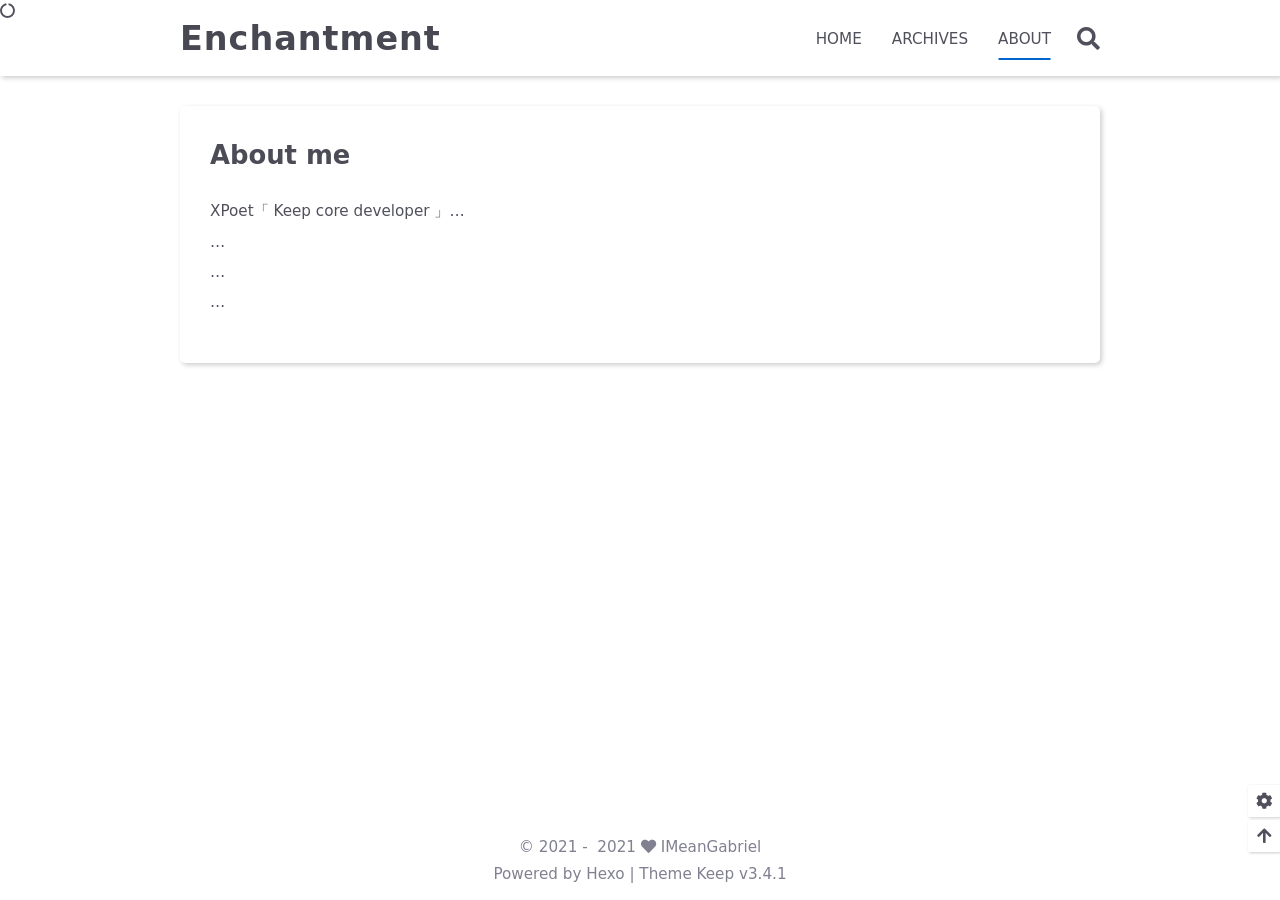
==== about/index.html @ fbe7a8e4 "Site updated: 2021-03-11 17:31:45" ====
<!DOCTYPE html>
<html lang="en">
<head>
    <meta charset="utf-8">
    <meta name="viewport" content="width=device-width, initial-scale=1, maximum-scale=1">
    <meta name="keywords" content="Hexo Theme Keep">
    <meta name="description" content="Hexo Theme Keep">
    <meta name="author" content="IMeanGabriel">
    
    <title>
        
            About |
        
        Enchantment
    </title>
    <link rel="stylesheet" href="/css/style.css">
    <link rel="shortcut icon" href="/images/house.ico">
    <link rel="stylesheet" href="/css/font-awesome.min.css">
    <script id="hexo-configurations">
    let KEEP = window.KEEP || {};
    KEEP.hexo_config = {"hostname":"example.com","root":"/","language":"en","path":"search.json"};
    KEEP.theme_config = {"toc":{"enable":true,"number":false,"expand_all":false,"init_open":true},"style":{"primary_color":"#0066CC","avatar":"/images/kitten.svg","favicon":"/images/house.ico","article_img_align":"left","left_side_width":"260px","content_max_width":"920px","hover":{"shadow":true,"scale":true},"first_screen":{"enable":true,"background_img":"/images/bg.svg","description":"Over indulgence spells ruin."},"scroll":{"progress_bar":{"enable":true},"percent":{"enable":true}}},"local_search":{"enable":true,"preload":true},"code_copy":{"enable":false,"style":"default"},"pjax":{"enable":true},"lazyload":{"enable":true},"version":"3.4.1"};
    KEEP.language_ago = {"second":"%s seconds ago","minute":"%s minutes ago","hour":"%s hours ago","day":"%s days ago","week":"%s weeks ago","month":"%s months ago","year":"%s years ago"};
  </script>
<meta name="generator" content="Hexo 5.4.0"></head>


<body>
<div class="progress-bar-container">
    
        <span class="scroll-progress-bar"></span>
    

    
        <span class="pjax-progress-bar"></span>
        <span class="pjax-progress-icon">
            <i class="fas fa-circle-notch fa-spin"></i>
        </span>
    
</div>


<main class="page-container">

    

    <div class="page-main-content">

        <div class="page-main-content-top">
            <header class="header-wrapper">

    <div class="header-content">
        <div class="left">
            <a class="logo-title" href="/">
                Enchantment
            </a>
        </div>

        <div class="right">
            <div class="pc">
                <ul class="menu-list">
                    
                        <li class="menu-item">
                            <a class=""
                               href="/"
                            >
                                HOME
                            </a>
                        </li>
                    
                        <li class="menu-item">
                            <a class=""
                               href="/archives"
                            >
                                ARCHIVES
                            </a>
                        </li>
                    
                        <li class="menu-item">
                            <a class="active"
                               href="/about"
                            >
                                ABOUT
                            </a>
                        </li>
                    
                    
                        <li class="menu-item search search-popup-trigger">
                            <i class="fas fa-search"></i>
                        </li>
                    
                </ul>
            </div>
            <div class="mobile">
                
                    <div class="icon-item search search-popup-trigger"><i class="fas fa-search"></i></div>
                
                <div class="icon-item menu-bar">
                    <div class="menu-bar-middle"></div>
                </div>
            </div>
        </div>
    </div>

    <div class="header-drawer">
        <ul class="drawer-menu-list">
            
                <li class="drawer-menu-item flex-center">
                    <a class=""
                       href="/">HOME</a>
                </li>
            
                <li class="drawer-menu-item flex-center">
                    <a class=""
                       href="/archives">ARCHIVES</a>
                </li>
            
                <li class="drawer-menu-item flex-center">
                    <a class="active"
                       href="/about">ABOUT</a>
                </li>
            
        </ul>
    </div>

    <div class="window-mask"></div>

</header>


        </div>

        <div class="page-main-content-middle">

            <div class="main-content">

                
                    <div class="fade-in-down-animation">
    <div class="page-template-container">
        
        
        <div class="page-template-content markdown-body">
            
                <h2 id="About-me"><a href="#About-me" class="headerlink" title="About me"></a>About me</h2><p>XPoet「 Keep core developer 」…<br>…<br>…<br>…</p>

            
        </div>
        <div class="page-template-comments">
            
        </div>
    </div>
</div>


                
            </div>

        </div>

        <div class="page-main-content-bottom">
            <footer class="footer">
    <div class="info-container">
        <div class="copyright-info info-item">
            &copy;
            
              <span>2021</span>&nbsp;-&nbsp;
            
            2021&nbsp;<i class="fas fa-heart icon-animate"></i>&nbsp;<a href="/">IMeanGabriel</a>
        </div>
        
            <script async data-pjax src="//busuanzi.ibruce.info/busuanzi/2.3/busuanzi.pure.mini.js"></script>
            <div class="website-count info-item">
                
                
            </div>
        
        <div class="theme-info info-item">
            Powered by <a target="_blank" href="https://hexo.io">Hexo</a>&nbsp;|&nbsp;Theme&nbsp;<a class="theme-version" target="_blank" href="https://github.com/XPoet/hexo-theme-keep">Keep v3.4.1</a>
        </div>
        
    </div>
</footer>

        </div>
    </div>

    

    <div class="right-bottom-side-tools">
        <div class="side-tools-container">
    <ul class="side-tools-list">
        <li class="tools-item tool-font-adjust-plus flex-center">
            <i class="fas fa-search-plus"></i>
        </li>

        <li class="tools-item tool-font-adjust-minus flex-center">
            <i class="fas fa-search-minus"></i>
        </li>

        <li class="tools-item tool-expand-width flex-center">
            <i class="fas fa-arrows-alt-h"></i>
        </li>

        <li class="tools-item tool-dark-light-toggle flex-center">
            <i class="fas fa-moon"></i>
        </li>

        <!-- rss -->
        

        

        <li class="tools-item tool-scroll-to-bottom flex-center">
            <i class="fas fa-arrow-down"></i>
        </li>
    </ul>

    <ul class="exposed-tools-list">
        <li class="tools-item tool-toggle-show flex-center">
            <i class="fas fa-cog fa-spin"></i>
        </li>
        
            <li class="tools-item tool-scroll-to-top flex-center">
                <i class="arrow-up fas fa-arrow-up"></i>
                <span class="percent"></span>
            </li>
        
    </ul>
</div>

    </div>

    

    <div class="image-viewer-container">
    <img src="">
</div>


    
        <div class="search-pop-overlay">
    <div class="popup search-popup">
        <div class="search-header">
          <span class="search-input-field-pre">
            <i class="fas fa-keyboard"></i>
          </span>
            <div class="search-input-container">
                <input autocomplete="off"
                       autocorrect="off"
                       autocapitalize="off"
                       placeholder="Search..."
                       spellcheck="false"
                       type="search"
                       class="search-input"
                >
            </div>
            <span class="popup-btn-close">
                <i class="fas fa-times"></i>
            </span>
        </div>
        <div id="search-result">
            <div id="no-result">
                <i class="fas fa-spinner fa-pulse fa-5x fa-fw"></i>
            </div>
        </div>
    </div>
</div>

    

</main>



<script src="/js/utils.js"></script><script src="/js/main.js"></script><script src="/js/header-shrink.js"></script><script src="/js/back2top.js"></script><script src="/js/dark-light-toggle.js"></script>


    <script src="/js/local-search.js"></script>





    <script src="/js/lazyload.js"></script>


<div class="post-scripts pjax">
    
</div>


    <script src="/js/libs/pjax.min.js"></script>
<script>
    window.addEventListener('DOMContentLoaded', () => {
        const pjax = new Pjax({
            selectors: [
                'head title',
                '.page-container',
                '.pjax'
            ],
            history: true,
            debug: false,
            cacheBust: false,
            timeout: 0,
            analytics: false,
            currentUrlFullReload: false,
            scrollRestoration: false,
            // scrollTo: true,
        });

        document.addEventListener('pjax:send', () => {
            KEEP.utils.pjaxProgressBarStart();
        });

        document.addEventListener('pjax:complete', () => {
            KEEP.utils.pjaxProgressBarEnd();
            pjax.executeScripts(document.querySelectorAll('script[data-pjax], .pjax script'));
            KEEP.refresh();
        });
    });
</script>



</body>
</html>
---- css/style.css ----
:root {
  --background-color: #fff;
  --second-background-color: #f7f7f7;
  --primary-color: #06c;
  --first-text-color: #484853;
  --second-text-color: #4c4c57;
  --third-text-color: #808091;
  --fourth-text-color: #ededef;
  --default-text-color: #50505c;
  --border-color: #b3b3b3;
  --selection-color: #0075eb;
  --shadow-color: rgba(0,0,0,0.2);
  --shadow-hover-color: rgba(0,0,0,0.28);
  --scrollbar-color: #505050;
  --scroll-bar-bg-color: #e6e6e6;
  --link-color: #484853;
  --copyright-info-color: #c03;
  --avatar-background-color: #06c;
  --pjax-progress-bar-color: linear-gradient(45deg, #f10006, #ef5b00, #e59c01, #19ca05, #00cab5, #0264c8, #c303c3);
}
@media (prefers-color-scheme: light) {
  :root {
    --background-color: #fff;
    --second-background-color: #f7f7f7;
    --primary-color: #06c;
    --first-text-color: #484853;
    --second-text-color: #4c4c57;
    --third-text-color: #808091;
    --fourth-text-color: #ededef;
    --default-text-color: #50505c;
    --border-color: #b3b3b3;
    --selection-color: #0075eb;
    --shadow-color: rgba(0,0,0,0.2);
    --shadow-hover-color: rgba(0,0,0,0.28);
    --scrollbar-color: #505050;
    --scroll-bar-bg-color: #e6e6e6;
    --link-color: #484853;
    --copyright-info-color: #c03;
    --avatar-background-color: #06c;
    --pjax-progress-bar-color: linear-gradient(45deg, #f10006, #ef5b00, #e59c01, #19ca05, #00cab5, #0264c8, #c303c3);
  }
}
@media (prefers-color-scheme: dark) {
  :root {
    --background-color: #383940;
    --second-background-color: #32333a;
    --primary-color: #06c;
    --first-text-color: #d2d2d7;
    --second-text-color: #cbcbd1;
    --third-text-color: #9595a2;
    --fourth-text-color: #242429;
    --default-text-color: #bebec6;
    --border-color: #5c5e6a;
    --selection-color: #0075eb;
    --shadow-color: rgba(128,128,128,0.2);
    --shadow-hover-color: rgba(128,128,128,0.28);
    --scrollbar-color: #303030;
    --scroll-bar-bg-color: #4a4c55;
    --link-color: #c5c5cc;
    --copyright-info-color: #a30029;
    --avatar-background-color: #005cb8;
    --pjax-progress-bar-color: linear-gradient(45deg, #ea404a, #ea722f, #e9a71f, #67e559, #18ecec, #1b85f1, #ee1dee);
  }
}
.light-mode {
  --background-color: #fff;
  --second-background-color: #f7f7f7;
  --primary-color: #06c;
  --first-text-color: #484853;
  --second-text-color: #4c4c57;
  --third-text-color: #808091;
  --fourth-text-color: #ededef;
  --default-text-color: #50505c;
  --border-color: #b3b3b3;
  --selection-color: #0075eb;
  --shadow-color: rgba(0,0,0,0.2);
  --shadow-hover-color: rgba(0,0,0,0.28);
  --scrollbar-color: #505050;
  --scroll-bar-bg-color: #e6e6e6;
  --link-color: #484853;
  --copyright-info-color: #c03;
  --avatar-background-color: #06c;
  --pjax-progress-bar-color: linear-gradient(45deg, #f10006, #ef5b00, #e59c01, #19ca05, #00cab5, #0264c8, #c303c3);
}
.dark-mode {
  --background-color: #383940;
  --second-background-color: #32333a;
  --primary-color: #06c;
  --first-text-color: #d2d2d7;
  --second-text-color: #cbcbd1;
  --third-text-color: #9595a2;
  --fourth-text-color: #242429;
  --default-text-color: #bebec6;
  --border-color: #5c5e6a;
  --selection-color: #0075eb;
  --shadow-color: rgba(128,128,128,0.2);
  --shadow-hover-color: rgba(128,128,128,0.28);
  --scrollbar-color: #303030;
  --scroll-bar-bg-color: #4a4c55;
  --link-color: #c5c5cc;
  --copyright-info-color: #a30029;
  --avatar-background-color: #005cb8;
  --pjax-progress-bar-color: linear-gradient(45deg, #ea404a, #ea722f, #e9a71f, #67e559, #18ecec, #1b85f1, #ee1dee);
}
.fade-in-down-animation {
  animation-fill-mode: both;
  animation-duration: 0.8s;
  animation-name: fade-in-down;
}
.title-hover-animation {
  display: inline-block;
  position: relative;
  border-bottom: none;
  line-height: 1.3;
  vertical-align: top;
  color: var(--second-text-color);
}
.title-hover-animation::before {
  content: "";
  position: absolute;
  width: 100%;
  height: 2px;
  bottom: -4px;
  left: 0;
  background-color: var(--second-text-color);
  visibility: hidden;
  transform: scaleX(0);
  transition-property: color, background, box-shadow, border-color, visibility, transform;
  transition-delay: 0s, 0s, 0s, 0s, 0s, 0s;
  transition-duration: 0.2s, 0.2s, 0.2s, 0.2s, 0.2s, 0.2s;
  transition-timing-function: ease, ease, ease, ease, ease-in-out, ease-in-out;
}
.title-hover-animation:hover::before {
  visibility: visible;
  transform: scaleX(1);
}
@-moz-keyframes fade-in-down {
  0% {
    opacity: 0;
    transform: translateY(-20px);
  }
  100% {
    opacity: 1;
    transform: translateY(0);
  }
}
@-webkit-keyframes fade-in-down {
  0% {
    opacity: 0;
    transform: translateY(-20px);
  }
  100% {
    opacity: 1;
    transform: translateY(0);
  }
}
@-o-keyframes fade-in-down {
  0% {
    opacity: 0;
    transform: translateY(-20px);
  }
  100% {
    opacity: 1;
    transform: translateY(0);
  }
}
@keyframes fade-in-down {
  0% {
    opacity: 0;
    transform: translateY(-20px);
  }
  100% {
    opacity: 1;
    transform: translateY(0);
  }
}
@-moz-keyframes icon-animate {
  0%, 100% {
    transform: scale(1);
  }
  10%, 30% {
    transform: scale(0.88);
  }
  20%, 40%, 60%, 80% {
    transform: scale(1.08);
  }
  50%, 70% {
    transform: scale(1.08);
  }
}
@-webkit-keyframes icon-animate {
  0%, 100% {
    transform: scale(1);
  }
  10%, 30% {
    transform: scale(0.88);
  }
  20%, 40%, 60%, 80% {
    transform: scale(1.08);
  }
  50%, 70% {
    transform: scale(1.08);
  }
}
@-o-keyframes icon-animate {
  0%, 100% {
    transform: scale(1);
  }
  10%, 30% {
    transform: scale(0.88);
  }
  20%, 40%, 60%, 80% {
    transform: scale(1.08);
  }
  50%, 70% {
    transform: scale(1.08);
  }
}
@keyframes icon-animate {
  0%, 100% {
    transform: scale(1);
  }
  10%, 30% {
    transform: scale(0.88);
  }
  20%, 40%, 60%, 80% {
    transform: scale(1.08);
  }
  50%, 70% {
    transform: scale(1.08);
  }
}
* {
  transition-property: color, background, box-shadow, border-color;
  transition-delay: 0s, 0s, 0s, 0s;
  transition-duration: 0.2s, 0.2s, 0.2s, 0.2s;
  transition-timing-function: ease, ease, ease, ease;
}
*::-webkit-scrollbar {
  width: 6px;
  height: 6px;
  transition: all 0.2s ease;
}
*::-webkit-scrollbar-thumb {
  background: var(--scrollbar-color);
}
*::-webkit-scrollbar-track {
  background: var(--scroll-bar-bg-color);
}
html,
body {
  margin: 0;
  padding: 0;
  color: var(--default-text-color);
  background: var(--background-color);
  font-family: Optima-Regular, Optima, -apple-system, system-ui, Segoe UI, Roboto, Ubuntu, Cantarell, Noto Sans, sans-serif, BlinkMacSystemFont, Helvetica Neue, PingFang SC, Hiragino Sans GB, Microsoft YaHei, Arial;
  font-weight: 400;
  font-size: 15.2px;
  line-height: 22px;
}
html::-webkit-scrollbar,
body::-webkit-scrollbar {
  width: 8px;
  height: 6px;
}
@media (max-width: 780px) {
  html,
  body {
    font-size: 14.591999999999999px;
    line-height: 21.119999999999997px;
  }
}
@media (max-width: 500px) {
  html,
  body {
    font-size: 13.68px;
    line-height: 19.8px;
  }
}
::selection {
  background: var(--selection-color);
  color: #fff;
}
ul,
ol,
li {
  padding: 0;
  margin: 0;
  list-style: none;
}
a {
  text-decoration: none;
  color: var(--default-text-color);
}
a i,
a span {
  color: var(--default-text-color);
}
a:hover,
a:active {
  text-decoration: none !important;
  color: var(--primary-color);
}
a:hover i,
a:active i,
a:hover span,
a:active span {
  color: var(--primary-color);
}
img[lazyload] {
  padding: 10px;
  margin: 20px auto !important;
  cursor: not-allowed;
  pointer-events: none;
}
button {
  padding: 0;
  margin: 0;
  border: 0;
  outline: none;
  cursor: pointer;
  background: transparent;
}
.btn {
  display: inline-block;
  position: relative;
  text-align: center;
  cursor: pointer;
  white-space: nowrap;
  border-radius: 5px;
  padding: 8px 16px;
  background: var(--background-color);
  box-shadow: 2px 2px 5px var(--shadow-color);
  transition-property: color, background, box-shadow, border-color, transform;
  transition-delay: 0s, 0s, 0s, 0s, 0s;
  transition-duration: 0.2s, 0.2s, 0.2s, 0.2s, 0.2s;
  transition-timing-function: ease, ease, ease, ease, linear;
}
.btn:hover {
  color: var(--background-color);
  background: var(--primary-color);
}
.flex-center {
  display: flex;
  justify-content: center;
  align-items: center;
}
.clear {
  clear: both;
}
.markdown-body {
  font-size: 1rem;
}
.markdown-body blockquote {
  box-sizing: border-box;
  border-left: 5px solid var(--default-text-color);
  margin: 20px 0;
  color: var(--default-text-color);
  background: var(--second-background-color);
}
.markdown-body blockquote p {
  padding: 5px 5px 5px 10px;
}
.markdown-body p {
  line-height: 2;
  color: var(--default-text-color);
}
.markdown-body a {
  position: relative;
  outline: 0;
  text-decoration: none;
  overflow-wrap: break-word;
  cursor: pointer;
  border-bottom: 1px solid var(--third-text-color);
  box-sizing: border-box;
  padding-bottom: 2px;
}
.markdown-body a .fas,
.markdown-body a .far,
.markdown-body a fab {
  margin: 0 2px 0 6px;
  position: relative;
  color: var(--third-text-color);
  font-size: 0.88rem;
}
.markdown-body a:hover {
  text-decoration: underline;
}
.markdown-body a:hover::after {
  background: var(--primary-color);
}
.markdown-body strong {
  color: var(--default-text-color);
}
.markdown-body em {
  color: var(--default-text-color);
}
.markdown-body ul > li,
.markdown-body ol > li {
  margin-left: 16px;
  line-height: 2rem;
}
.markdown-body ul li {
  list-style: disc;
}
.markdown-body ul li ul li {
  list-style: circle;
}
.markdown-body ul li ul li ul li {
  list-style: square;
}
.markdown-body ol li {
  list-style: decimal;
}
.markdown-body ol li ol li {
  list-style: upper-alpha;
}
.markdown-body ol li ol li ol li {
  list-style: upper-roman;
}
.markdown-body li {
  color: var(--default-text-color);
}
.markdown-body h1,
.markdown-body h2,
.markdown-body h3,
.markdown-body h4,
.markdown-body h5,
.markdown-body h6 {
  color: var(--second-text-color);
  line-height: 1.5;
}
@media (max-width: 780px) {
  .markdown-body h1,
  .markdown-body h2,
  .markdown-body h3,
  .markdown-body h4,
  .markdown-body h5,
  .markdown-body h6 {
    line-height: 1.25;
  }
}
.markdown-body h1 {
  font-size: 1.8rem;
  font-weight: 600;
}
@media (max-width: 780px) {
  .markdown-body h1 {
    font-size: 1.7rem;
  }
}
.markdown-body h2 {
  font-size: 1.7rem;
  font-weight: 600;
}
@media (max-width: 780px) {
  .markdown-body h2 {
    font-size: 1.6rem;
  }
}
.markdown-body h3 {
  font-size: 1.6rem;
  font-weight: 550;
}
@media (max-width: 780px) {
  .markdown-body h3 {
    font-size: 1.5rem;
  }
}
.markdown-body h4 {
  font-size: 1.5rem;
  font-weight: 550;
}
@media (max-width: 780px) {
  .markdown-body h4 {
    font-size: 1.4rem;
  }
}
.markdown-body h5 {
  font-size: 1.28rem;
  font-weight: 500;
}
@media (max-width: 780px) {
  .markdown-body h5 {
    font-size: 1.18rem;
  }
}
.markdown-body h6 {
  font-size: 1.2rem;
  font-weight: 500;
  line-height: 1.2;
}
@media (max-width: 780px) {
  .markdown-body h6 {
    font-size: 1.1rem;
    line-height: 1.1;
  }
}
.markdown-body img {
  box-sizing: border-box;
  max-width: 100%;
  cursor: zoom-in;
  display: block;
  box-shadow: 0 0 2px var(--shadow-color);
  transition-property: color, background, box-shadow, border-color, padding, margin;
  transition-delay: 0s, 0s, 0s, 0s, 0s, 0s;
  transition-duration: 0.2s, 0.2s, 0.2s, 0.2s, 0.2s, 0.2s;
  transition-timing-function: ease, ease, ease, ease, linear, linear;
  margin: 10px 0 2px;
}
.markdown-body > table {
  border-spacing: 0;
  border-collapse: collapse;
  width: 100%;
  overflow: auto;
}
.markdown-body > table td,
.markdown-body > table th {
  padding: 0;
}
.markdown-body > table th {
  font-weight: 600;
}
.markdown-body > table td,
.markdown-body > table th {
  padding: 6px 13px;
  border: 1px solid var(--border-color);
}
.markdown-body > table tr {
  background-color: var(--background-color);
  border: 1px solid var(--fourth-text-color);
}
.markdown-body > table tr:nth-child(2n) {
  background-color: var(--second-background-color);
}
:root {
  --background-color: #fff;
  --second-background-color: #f7f7f7;
  --primary-color: #06c;
  --first-text-color: #484853;
  --second-text-color: #4c4c57;
  --third-text-color: #808091;
  --fourth-text-color: #ededef;
  --default-text-color: #50505c;
  --border-color: #b3b3b3;
  --selection-color: #0075eb;
  --shadow-color: rgba(0,0,0,0.2);
  --shadow-hover-color: rgba(0,0,0,0.28);
  --scrollbar-color: #505050;
  --scroll-bar-bg-color: #e6e6e6;
  --link-color: #484853;
  --copyright-info-color: #c03;
  --avatar-background-color: #06c;
  --pjax-progress-bar-color: linear-gradient(45deg, #f10006, #ef5b00, #e59c01, #19ca05, #00cab5, #0264c8, #c303c3);
}
@media (prefers-color-scheme: light) {
  :root {
    --background-color: #fff;
    --second-background-color: #f7f7f7;
    --primary-color: #06c;
    --first-text-color: #484853;
    --second-text-color: #4c4c57;
    --third-text-color: #808091;
    --fourth-text-color: #ededef;
    --default-text-color: #50505c;
    --border-color: #b3b3b3;
    --selection-color: #0075eb;
    --shadow-color: rgba(0,0,0,0.2);
    --shadow-hover-color: rgba(0,0,0,0.28);
    --scrollbar-color: #505050;
    --scroll-bar-bg-color: #e6e6e6;
    --link-color: #484853;
    --copyright-info-color: #c03;
    --avatar-background-color: #06c;
    --pjax-progress-bar-color: linear-gradient(45deg, #f10006, #ef5b00, #e59c01, #19ca05, #00cab5, #0264c8, #c303c3);
  }
}
@media (prefers-color-scheme: dark) {
  :root {
    --background-color: #383940;
    --second-background-color: #32333a;
    --primary-color: #06c;
    --first-text-color: #d2d2d7;
    --second-text-color: #cbcbd1;
    --third-text-color: #9595a2;
    --fourth-text-color: #242429;
    --default-text-color: #bebec6;
    --border-color: #5c5e6a;
    --selection-color: #0075eb;
    --shadow-color: rgba(128,128,128,0.2);
    --shadow-hover-color: rgba(128,128,128,0.28);
    --scrollbar-color: #303030;
    --scroll-bar-bg-color: #4a4c55;
    --link-color: #c5c5cc;
    --copyright-info-color: #a30029;
    --avatar-background-color: #005cb8;
    --pjax-progress-bar-color: linear-gradient(45deg, #ea404a, #ea722f, #e9a71f, #67e559, #18ecec, #1b85f1, #ee1dee);
  }
}
.light-mode {
  --background-color: #fff;
  --second-background-color: #f7f7f7;
  --primary-color: #06c;
  --first-text-color: #484853;
  --second-text-color: #4c4c57;
  --third-text-color: #808091;
  --fourth-text-color: #ededef;
  --default-text-color: #50505c;
  --border-color: #b3b3b3;
  --selection-color: #0075eb;
  --shadow-color: rgba(0,0,0,0.2);
  --shadow-hover-color: rgba(0,0,0,0.28);
  --scrollbar-color: #505050;
  --scroll-bar-bg-color: #e6e6e6;
  --link-color: #484853;
  --copyright-info-color: #c03;
  --avatar-background-color: #06c;
  --pjax-progress-bar-color: linear-gradient(45deg, #f10006, #ef5b00, #e59c01, #19ca05, #00cab5, #0264c8, #c303c3);
}
.dark-mode {
  --background-color: #383940;
  --second-background-color: #32333a;
  --primary-color: #06c;
  --first-text-color: #d2d2d7;
  --second-text-color: #cbcbd1;
  --third-text-color: #9595a2;
  --fourth-text-color: #242429;
  --default-text-color: #bebec6;
  --border-color: #5c5e6a;
  --selection-color: #0075eb;
  --shadow-color: rgba(128,128,128,0.2);
  --shadow-hover-color: rgba(128,128,128,0.28);
  --scrollbar-color: #303030;
  --scroll-bar-bg-color: #4a4c55;
  --link-color: #c5c5cc;
  --copyright-info-color: #a30029;
  --avatar-background-color: #005cb8;
  --pjax-progress-bar-color: linear-gradient(45deg, #ea404a, #ea722f, #e9a71f, #67e559, #18ecec, #1b85f1, #ee1dee);
}
:root {
  --code-foreground: #535360;
  --code-background: #f2f2f2;
  --highlight-background: #fafafa;
  --highlight-foreground: #535360;
  --highlight-comment: #8e908c;
  --highlight-red: #c82829;
  --highlight-orange: #f5871f;
  --highlight-yellow: #eab700;
  --highlight-green: #718c00;
  --highlight-aqua: #3e999f;
  --highlight-blue: #4271ae;
  --highlight-purple: #8959a8;
  --highlight-gutter-color: #585865;
  --highlight-gutter-bg-color: #f2f2f2;
}
@media (prefers-color-scheme: light) {
  :root {
    --code-foreground: #535360;
    --code-background: #f2f2f2;
    --highlight-background: #fafafa;
    --highlight-foreground: #535360;
    --highlight-comment: #8e908c;
    --highlight-red: #c82829;
    --highlight-orange: #f5871f;
    --highlight-yellow: #eab700;
    --highlight-green: #718c00;
    --highlight-aqua: #3e999f;
    --highlight-blue: #4271ae;
    --highlight-purple: #8959a8;
    --highlight-gutter-color: #585865;
    --highlight-gutter-bg-color: #f2f2f2;
  }
}
@media (prefers-color-scheme: dark) {
  :root {
    --code-foreground: #bfbfc7;
    --code-background: #32333a;
    --highlight-background: #34343b;
    --highlight-foreground: #bfbfc7;
    --highlight-comment: #969896;
    --highlight-red: #c66;
    --highlight-orange: #de935f;
    --highlight-yellow: #f0c674;
    --highlight-green: #b5bd68;
    --highlight-aqua: #8abeb7;
    --highlight-blue: #81a2be;
    --highlight-purple: #b294bb;
    --highlight-gutter-color: #c1c1c9;
    --highlight-gutter-bg-color: #32333a;
  }
}
.light-mode {
  --code-foreground: #535360;
  --code-background: #f2f2f2;
  --highlight-background: #fafafa;
  --highlight-foreground: #535360;
  --highlight-comment: #8e908c;
  --highlight-red: #c82829;
  --highlight-orange: #f5871f;
  --highlight-yellow: #eab700;
  --highlight-green: #718c00;
  --highlight-aqua: #3e999f;
  --highlight-blue: #4271ae;
  --highlight-purple: #8959a8;
  --highlight-gutter-color: #585865;
  --highlight-gutter-bg-color: #f2f2f2;
}
.dark-mode {
  --code-foreground: #bfbfc7;
  --code-background: #32333a;
  --highlight-background: #34343b;
  --highlight-foreground: #bfbfc7;
  --highlight-comment: #969896;
  --highlight-red: #c66;
  --highlight-orange: #de935f;
  --highlight-yellow: #f0c674;
  --highlight-green: #b5bd68;
  --highlight-aqua: #8abeb7;
  --highlight-blue: #81a2be;
  --highlight-purple: #b294bb;
  --highlight-gutter-color: #c1c1c9;
  --highlight-gutter-bg-color: #32333a;
}
pre,
.highlight {
  overflow: auto;
  margin: 20px 0;
  padding: 0;
  font-size: 0.96rem;
  line-height: 1.5rem;
  color: var(--highlight-foreground);
  background: var(--highlight-background);
}
pre,
code {
  font-family: "Source Code Pro", consolas, Menlo;
}
code {
  padding: 5px;
  word-wrap: break-word;
  border-radius: 2px;
  font-size: 0.96rem;
  color: var(--code-foreground);
  background: var(--code-background);
}
pre {
  padding: 10px;
}
pre code {
  padding: 0;
  color: var(--highlight-foreground);
  background: none;
  text-shadow: none;
}
.highlight {
  border-radius: 1px;
}
.highlight pre {
  border: none;
  margin: 0;
  padding: 10px 0;
}
.highlight table {
  margin: 0;
  width: auto;
  border: none;
  border-spacing: unset;
}
.highlight td {
  border: none;
  padding: 0;
}
.highlight figcaption {
  font-size: 1rem;
  color: var(--highlight-foreground);
  line-height: 1rem;
  margin-bottom: 1rem;
}
.highlight figcaption a {
  float: right;
  color: var(--highlight-foreground);
}
.highlight figcaption a:hover {
  border-bottom-color: var(--highlight-foreground);
}
.highlight .gutter pre {
  padding-left: 10px;
  padding-right: 10px;
  color: var(--highlight-gutter-color);
  text-align: center;
  background-color: var(--highlight-gutter-bg-color);
}
.highlight .code pre {
  width: 100%;
  padding-left: 10px;
  padding-right: 10px;
  background-color: var(--highlight-background);
}
.highlight .line {
  height: 20px;
  color: var(--default-text-color);
}
.highlight .line .attr {
  color: var(--default-text-color);
}
.highlight .line .string {
  color: var(--default-text-color);
}
.gutter {
  -webkit-user-select: none;
  -moz-user-select: none;
  -ms-user-select: none;
  user-select: none;
}
.gist table {
  width: auto;
}
.gist table td {
  border: none;
}
pre .deletion {
  background: var(--highlight-deletion);
}
pre .addition {
  background: var(--highlight-addition);
}
pre .meta {
  color: var(--highlight-purple);
}
pre .comment {
  color: var(--highlight-comment);
}
pre .variable,
pre .attribute,
pre .tag,
pre .regexp,
pre .ruby .constant,
pre .xml .tag .title,
pre .xml .pi,
pre .xml .doctype,
pre .html .doctype,
pre .css .id,
pre .css .class,
pre .css .pseudo {
  color: var(--highlight-red);
}
pre .number,
pre .preprocessor,
pre .built_in,
pre .literal,
pre .params,
pre .constant,
pre .command {
  color: var(--highlight-orange);
}
pre .ruby .class .title,
pre .css .rules .attribute,
pre .string,
pre .value,
pre .inheritance,
pre .header,
pre .ruby .symbol,
pre .xml .cdata,
pre .special,
pre .number,
pre .formula {
  color: var(--highlight-green);
}
pre .title,
pre .css .hexcolor {
  color: var(--highlight-aqua);
}
pre .function,
pre .python .decorator,
pre .python .title,
pre .ruby .function .title,
pre .ruby .title .keyword,
pre .perl .sub,
pre .javascript .title,
pre .coffeescript .title {
  color: var(--highlight-blue);
}
pre .keyword,
pre .javascript .function {
  color: var(--highlight-purple);
}
.highlight-container {
  position: relative;
}
.highlight-container:hover .copy-btn,
.highlight-container .copy-btn:focus {
  opacity: 1;
}
.copy-btn {
  cursor: pointer;
  display: inline-block;
  font-weight: bold;
  line-height: 1.8;
  opacity: 0;
  outline: 0;
  padding: 2px 6px;
  position: absolute;
  vertical-align: middle;
  white-space: nowrap;
  font-size: 1rem;
  color: var(--default-text-color);
  -moz-user-select: none;
  -ms-user-select: none;
  -webkit-user-select: none;
  user-select: none;
  transition-property: color, background, box-shadow, border-color, opacity;
  transition-delay: 0s, 0s, 0s, 0s, 0s;
  transition-duration: 0.2s, 0.2s, 0.2s, 0.2s, 0.2s;
  transition-timing-function: ease, ease, ease, ease, ease-in-out;
  background: var(--background-color);
  border: 0;
  right: 0;
  top: 0;
}
.page-container {
  position: relative;
  transition-property: color, background, box-shadow, border-color, padding-left;
  transition-delay: 0s, 0s, 0s, 0s, 0s;
  transition-duration: 0.2s, 0.2s, 0.2s, 0.2s, 0.3s;
  transition-timing-function: ease, ease, ease, ease, ease-out;
}
@media (max-width: 780px) {
  .page-container {
    padding-left: 0 !important;
  }
}
.page-container .page-main-content {
  padding-top: 76px;
  position: relative;
}
.header-shrink .page-container .page-main-content {
  padding-top: 54.72px;
}
@media (max-width: 780px) {
  .header-shrink .page-container .page-main-content {
    padding-top: 49.248px;
  }
}
@media (max-width: 500px) {
  .header-shrink .page-container .page-main-content {
    padding-top: 43.776px;
  }
}
@media (max-width: 780px) {
  .page-container .page-main-content {
    padding-top: 68.4px;
  }
}
@media (max-width: 500px) {
  .page-container .page-main-content {
    padding-top: 60.800000000000004px;
  }
}
.page-container .page-main-content .page-main-content-top {
  position: fixed;
  top: 0;
  right: 0;
  width: 100%;
  height: 76px;
  z-index: 1005;
  box-sizing: border-box;
  transition-property: color, background, box-shadow, border-color, transform, padding-left, height;
  transition-delay: 0s, 0s, 0s, 0s, 0s, 0s, 0s;
  transition-duration: 0.2s, 0.2s, 0.2s, 0.2s, 0.3s, 0.2s, 0.2s;
  transition-timing-function: ease, ease, ease, ease, ease-out, linear, ease;
}
.page-container .page-main-content .page-main-content-top.hide {
  transform: translateY(-105%);
}
.header-shrink .page-container .page-main-content .page-main-content-top {
  height: 54.72px;
}
@media (max-width: 780px) {
  .header-shrink .page-container .page-main-content .page-main-content-top {
    height: 49.248px;
  }
}
@media (max-width: 500px) {
  .header-shrink .page-container .page-main-content .page-main-content-top {
    height: 43.776px;
  }
}
@media (max-width: 780px) {
  .page-container .page-main-content .page-main-content-top {
    height: 68.4px;
    padding-left: 0 !important;
  }
}
@media (max-width: 500px) {
  .page-container .page-main-content .page-main-content-top {
    height: 60.800000000000004px;
  }
}
.page-container .page-main-content .page-main-content-middle {
  box-sizing: border-box;
  width: 100%;
  display: flex;
  justify-content: center;
  padding: 30px 0;
  background: var(--background-color);
}
@media (max-width: 780px) {
  .page-container .page-main-content .page-main-content-middle {
    padding: 24px 0;
  }
}
@media (max-width: 500px) {
  .page-container .page-main-content .page-main-content-middle {
    padding: 18px 0;
  }
}
.page-container .page-main-content .page-main-content-middle .main-content {
  position: relative;
  box-sizing: border-box;
  width: 80%;
  max-width: 920px;
  height: 100%;
}
@media (max-width: 780px) {
  .page-container .page-main-content .page-main-content-middle .main-content {
    width: 86%;
  }
}
@media (max-width: 500px) {
  .page-container .page-main-content .page-main-content-middle .main-content {
    width: 90%;
  }
}
.page-container .page-main-content .page-main-content-bottom {
  width: 100%;
}
.page-container .page-aside {
  position: fixed;
  top: 0;
  bottom: 0;
  left: -260px;
  width: 260px;
  height: 100%;
  z-index: 1006;
  overflow-y: auto;
  padding: 20px;
  box-sizing: border-box;
  background: var(--background-color);
  box-shadow: 2px 2px 5px var(--shadow-color);
  transition-property: color, background, box-shadow, border-color, left, transform;
  transition-delay: 0s, 0s, 0s, 0s, 0s, 0s;
  transition-duration: 0.2s, 0.2s, 0.2s, 0.2s, 0.3s, 0.2s;
  transition-timing-function: ease, ease, ease, ease, ease-out, linear;
}
@media (max-width: 780px) {
  .page-container .page-aside {
    left: 0 !important;
    display: none !important;
  }
}
.page-container .post-tools {
  position: fixed;
  top: 106px;
  right: 30px;
  transition-property: color, background, box-shadow, border-color, top;
  transition-delay: 0s, 0s, 0s, 0s, 0s;
  transition-duration: 0.2s, 0.2s, 0.2s, 0.2s, 0.2s;
  transition-timing-function: ease, ease, ease, ease, ease;
}
.header-shrink .page-container .post-tools {
  top: 84.72px;
}
@media (max-width: 780px) {
  .header-shrink .page-container .post-tools {
    top: 79.24799999999999px;
  }
}
@media (max-width: 500px) {
  .header-shrink .page-container .post-tools {
    top: 73.77600000000001px;
  }
}
@media (max-width: 780px) {
  .page-container .post-tools {
    top: 98.4px;
    right: 10px;
    transform: scale(0.82);
    transform-origin: right top;
  }
}
@media (max-width: 500px) {
  .page-container .post-tools {
    top: 90.80000000000001px;
    right: 5px;
    transform: scale(0.72);
  }
}
.page-container .right-bottom-side-tools {
  position: fixed;
  bottom: 5%;
  right: 0;
}
.search-pop-overlay {
  position: fixed;
  display: flex;
  height: 100%;
  width: 100%;
  left: 0;
  top: 0;
  background: rgba(0,0,0,0);
  visibility: hidden;
  z-index: 1008;
  transition-property: color, background, box-shadow, border-color, visibility, background;
  transition-delay: 0s, 0s, 0s, 0s, 0s, 0s;
  transition-duration: 0.2s, 0.2s, 0.2s, 0.2s, 0.3s, 0.3s;
  transition-timing-function: ease, ease, ease, ease, ease, ease;
}
.search-pop-overlay.active {
  visibility: visible;
  background: rgba(0,0,0,0.35);
}
.search-pop-overlay.active .search-popup {
  transform: scale(1);
}
.search-pop-overlay .search-popup {
  background: var(--background-color);
  border-radius: 5px;
  height: 80%;
  width: 70%;
  margin: auto;
  transform: scale(0);
  z-index: 1006;
  transition-property: color, background, box-shadow, border-color, transform;
  transition-delay: 0s, 0s, 0s, 0s, 0s;
  transition-duration: 0.2s, 0.2s, 0.2s, 0.2s, 0.3s;
  transition-timing-function: ease, ease, ease, ease, ease;
}
@media (max-width: 780px) {
  .search-pop-overlay .search-popup {
    width: 80%;
  }
}
@media (max-width: 500px) {
  .search-pop-overlay .search-popup {
    width: 90%;
  }
}
.search-pop-overlay .search-popup .search-header {
  background: var(--fourth-text-color);
  border-top-left-radius: 2px;
  border-top-right-radius: 2px;
  display: flex;
  padding: 10px;
}
.search-pop-overlay .search-popup .search-header .search-input-field-pre,
.search-pop-overlay .search-popup .search-header .popup-btn-close {
  font-size: 1.2rem;
  padding: 0 10px;
  display: flex;
  align-items: center;
}
.search-pop-overlay .search-popup .search-header .search-input-field-pre {
  cursor: pointer;
  color: var(--third-text-color);
}
.search-pop-overlay .search-popup .search-header .popup-btn-close {
  color: var(--default-text-color);
}
.search-pop-overlay .search-popup .search-header .search-input-container {
  flex-grow: 1;
  padding: 2px;
}
.search-pop-overlay .search-popup .search-header .search-input-container .search-input {
  background: transparent;
  border: 0;
  outline: 0;
  width: 100%;
  font-size: 1.2rem;
  color: var(--default-text-color);
}
.search-pop-overlay .search-popup .search-header .search-input-container .search-input::-webkit-search-cancel-button {
  display: none;
}
.search-pop-overlay .search-popup .search-header .popup-btn-close {
  cursor: pointer;
}
.search-pop-overlay .search-popup .search-header .popup-btn-close:hover .fas,
.search-pop-overlay .search-popup .search-header .popup-btn-close far,
.search-pop-overlay .search-popup .search-header .popup-btn-close fab {
  color: var(--first-text-color);
}
.search-pop-overlay .search-popup #search-result {
  display: flex;
  height: calc(100% - 55px);
  overflow: auto;
  padding: 5px 25px;
}
.search-pop-overlay .search-popup #search-result .search-result-list {
  width: 100%;
  height: 100%;
  font-size: 1rem;
}
.search-pop-overlay .search-popup #search-result .search-result-list li {
  border-bottom: 1px dashed var(--border-color);
  padding: 10px 0;
  margin: 10px 0;
  box-sizing: border-box;
}
.search-pop-overlay .search-popup #search-result .search-result-list li:last-child {
  border-bottom: none;
}
.search-pop-overlay .search-popup #search-result .search-result-list li .search-result-title {
  position: relative;
  font-weight: bold;
  margin-bottom: 10px;
  padding-left: 16px;
  display: flex;
  align-items: center;
}
.search-pop-overlay .search-popup #search-result .search-result-list li .search-result-title::after {
  content: '';
  position: absolute;
  width: 5px;
  height: 5px;
  border-radius: 50%;
  top: 50%;
  transform: translateY(-50%);
  left: 0;
  background: var(--default-text-color);
}
.search-pop-overlay .search-popup #search-result .search-result-list li .search-result {
  line-height: 2rem;
  margin: 0;
  padding-left: 16px;
  word-wrap: break-word;
}
.search-pop-overlay .search-popup #search-result .search-result-list li a:hover {
  color: var(--default-text-color);
}
.search-pop-overlay .search-popup #search-result .search-result-list li .search-keyword {
  border-bottom: 1px dashed var(--primary-color);
  color: var(--primary-color);
  font-weight: bold;
}
.search-pop-overlay .search-popup #search-result #no-result {
  color: var(--third-text-color);
  margin: auto;
}
.post-toc-wrap {
  width: 100%;
  font-size: 0.92rem;
  box-sizing: border-box;
}
.post-toc-wrap .post-toc ol {
  list-style: none;
  margin: 0;
  padding: 0 2px 12px 10px;
  text-align: left;
}
.post-toc-wrap .post-toc ol:last-child {
  padding-bottom: 0;
}
.post-toc-wrap .post-toc ol > ol {
  padding-left: 0;
}
.post-toc-wrap .post-toc ol a {
  transition-property: all;
}
.post-toc-wrap .post-toc .nav-item {
  line-height: 1.8;
  overflow: hidden;
  text-overflow: ellipsis;
  white-space: nowrap;
}
.post-toc-wrap .post-toc .nav .nav-child {
  display: none;
}
.post-toc-wrap .post-toc .nav .active > .nav-child {
  display: block;
}
.post-toc-wrap .post-toc .nav .active-current > .nav-child {
  display: block;
}
.post-toc-wrap .post-toc .nav .active-current > .nav-child > .nav-item {
  display: block;
}
.post-toc-wrap .post-toc .nav .nav-number,
.post-toc-wrap .post-toc .nav .nav-text {
  color: var(--default-text-color);
}
.post-toc-wrap .post-toc .nav .active > a .nav-number,
.post-toc-wrap .post-toc .nav .active > a .nav-text {
  color: var(--primary-color);
}
.post-toc-wrap .post-toc .nav .active-current > a .nav-number,
.post-toc-wrap .post-toc .nav .active-current > a .nav-text {
  color: var(--primary-color);
}
.comments-container {
  display: inline-block;
  margin-top: 30px;
  width: 100%;
}
.comments-container #comment-anchor {
  width: 100%;
  height: 10px;
}
.comments-container .comment-area-title {
  width: 100%;
  margin: 10px 0;
  font-size: 1.38rem;
  color: var(--default-text-color);
}
.comments-container .comment-area-title i {
  color: var(--default-text-color);
}
@media (max-width: 780px) {
  .comments-container .comment-area-title {
    margin: 5px 0;
    font-size: 1.2rem;
  }
}
.progress-bar-container {
  position: fixed;
  top: 0;
  left: 0;
  width: 100%;
  z-index: 1009;
}
.header-wrapper {
  width: 100%;
  height: 100%;
  box-sizing: border-box;
  display: flex;
  align-items: center;
  justify-content: center;
  background: var(--background-color);
  padding-top: 2px;
  box-shadow: 2px 2px 5px var(--shadow-color);
}
.header-wrapper .header-content {
  position: relative;
  height: 100%;
  width: 80%;
  max-width: 920px;
  display: flex;
  flex-direction: row;
  justify-content: space-between;
  align-items: center;
  z-index: 1005;
}
.header-wrapper .header-content.has-first-screen {
  max-width: 1104px;
}
@media (max-width: 780px) {
  .header-wrapper .header-content {
    width: 86%;
  }
}
@media (max-width: 500px) {
  .header-wrapper .header-content {
    width: 90%;
  }
}
.header-wrapper .header-content .left {
  display: flex;
  align-items: center;
  transition-property: color, background, box-shadow, border-color, transform;
  transition-delay: 0s, 0s, 0s, 0s, 0s;
  transition-duration: 0.2s, 0.2s, 0.2s, 0.2s, 0.2s;
  transition-timing-function: ease, ease, ease, ease, linear;
}
.header-shrink .header-wrapper .header-content .left {
  transform: scale(0.85);
  transform-origin: left;
}
.header-wrapper .header-content .left .logo-title {
  font-size: 2.2rem;
  font-weight: bold;
  letter-spacing: 1px;
  line-height: 1;
  color: var(--first-text-color);
}
@media (max-width: 780px) {
  .header-wrapper .header-content .left .logo-title {
    font-size: 1.98rem;
  }
}
@media (max-width: 500px) {
  .header-wrapper .header-content .left .logo-title {
    font-size: 1.76rem;
  }
}
.header-wrapper .header-content .right .pc .menu-list {
  display: flex;
  align-items: center;
}
@media (max-width: 780px) {
  .header-wrapper .header-content .right .pc .menu-list {
    display: none;
  }
}
.header-wrapper .header-content .right .pc .menu-list .menu-item {
  float: left;
  position: relative;
  margin-left: 30px;
  font-size: 1rem;
  cursor: pointer;
  color: var(--default-text-color);
}
.header-wrapper .header-content .right .pc .menu-list .menu-item:first-child {
  margin-left: 0;
}
.header-wrapper .header-content .right .pc .menu-list .menu-item a:hover::after,
.header-wrapper .header-content .right .pc .menu-list .menu-item .active::after {
  content: '';
  position: absolute;
  bottom: -10px;
  left: 50%;
  width: 100%;
  height: 2px;
  transform: translateX(-50%);
  background: var(--primary-color);
  transition-property: color, background, box-shadow, border-color, transform, bottom;
  transition-delay: 0s, 0s, 0s, 0s, 0s, 0s;
  transition-duration: 0.2s, 0.2s, 0.2s, 0.2s, 0.2s, 0.2s;
  transition-timing-function: ease, ease, ease, ease, linear, linear;
}
.header-shrink .header-wrapper .header-content .right .pc .menu-list .menu-item a:hover::after,
.header-shrink .header-wrapper .header-content .right .pc .menu-list .menu-item .active::after {
  bottom: -15.36px;
}
.header-wrapper .header-content .right .pc .menu-list .menu-item.search {
  font-size: 1.5rem;
  margin-left: 26px;
}
.header-wrapper .header-content .right .pc .menu-list .menu-item.search i {
  color: var(--default-text-color);
}
.header-wrapper .header-content .right .mobile {
  display: flex;
  justify-content: space-between;
  align-items: center;
}
.header-wrapper .header-content .right .mobile .icon-item {
  display: none;
  position: relative;
  cursor: pointer;
  font-size: 18px;
  margin-left: 12px;
  width: 20px;
  height: 20px;
  color: var(--default-text-color);
}
.header-wrapper .header-content .right .mobile .icon-item i {
  color: var(--default-text-color);
}
.header-wrapper .header-content .right .mobile .icon-item:first-child {
  margin-left: 0;
}
@media (max-width: 780px) {
  .header-wrapper .header-content .right .mobile .icon-item {
    display: flex;
    justify-content: center;
    align-items: center;
  }
}
.header-wrapper .header-content .right .mobile .menu-bar .menu-bar-middle {
  width: 18px;
  height: 2.5px;
  position: relative;
  background: var(--default-text-color);
}
.header-drawer-show .header-wrapper .header-content .right .mobile .menu-bar .menu-bar-middle {
  background: transparent;
}
.header-wrapper .header-content .right .mobile .menu-bar .menu-bar-middle::before,
.header-wrapper .header-content .right .mobile .menu-bar .menu-bar-middle::after {
  content: '';
  position: absolute;
  left: 0;
  width: 100%;
  height: 2.5px;
  background: var(--default-text-color);
  transition-property: color, background, box-shadow, border-color, transform;
  transition-delay: 0s, 0s, 0s, 0s, 0s;
  transition-duration: 0.2s, 0.2s, 0.2s, 0.2s, 0.38s;
  transition-timing-function: ease, ease, ease, ease, ease;
}
.header-wrapper .header-content .right .mobile .menu-bar .menu-bar-middle::before {
  top: -6px;
}
.header-drawer-show .header-wrapper .header-content .right .mobile .menu-bar .menu-bar-middle::before {
  transform: translateY(6px) rotate(45deg);
}
.header-wrapper .header-content .right .mobile .menu-bar .menu-bar-middle::after {
  bottom: -6px;
}
.header-drawer-show .header-wrapper .header-content .right .mobile .menu-bar .menu-bar-middle::after {
  transform: translateY(-6px) rotate(-45deg);
}
.header-wrapper .header-drawer {
  width: 100%;
  padding: 76px 0 20px 0;
  position: absolute;
  top: 0;
  left: 0;
  transform: scaleY(0);
  transform-origin: top;
  z-index: 1002;
  background: var(--background-color);
  transition-property: color, background, box-shadow, border-color, transform;
  transition-delay: 0s, 0s, 0s, 0s, 0s;
  transition-duration: 0.2s, 0.2s, 0.2s, 0.2s, 0.38s;
  transition-timing-function: ease, ease, ease, ease, ease;
}
.header-drawer-show .header-wrapper .header-drawer {
  transform: scaleY(1);
}
.header-wrapper .header-drawer .drawer-menu-list {
  display: flex;
  flex-direction: column;
  justify-content: flex-start;
  align-items: center;
}
.header-wrapper .header-drawer .drawer-menu-list .drawer-menu-item {
  font-size: 1rem;
  margin: 6px 0;
  height: 38px;
}
.header-wrapper .header-drawer .drawer-menu-list .drawer-menu-item a {
  padding: 6px 20px;
  border-radius: 20px;
  color: var(--default-text-color);
}
.header-wrapper .header-drawer .drawer-menu-list .drawer-menu-item a:hover {
  color: var(--second-text-color);
  border: 1px solid var(--default-text-color);
}
.header-wrapper .header-drawer .drawer-menu-list .drawer-menu-item a.active {
  border: 1px solid var(--default-text-color);
  color: var(--second-text-color);
}
.header-wrapper .window-mask {
  position: absolute;
  top: 0;
  width: 100%;
  height: 100vh;
  background: rgba(0,0,0,0.4);
  z-index: 1001;
  visibility: hidden;
  opacity: 0;
  transition-property: color, background, box-shadow, border-color, transform, opacity;
  transition-delay: 0s, 0s, 0s, 0s, 0s, 0s;
  transition-duration: 0.2s, 0.2s, 0.2s, 0.2s, 0.38s, 0.38s;
  transition-timing-function: ease, ease, ease, ease, ease, ease;
}
.header-drawer-show .header-wrapper .window-mask {
  visibility: visible;
  opacity: 1;
}
.header-drawer-show {
  overflow: hidden;
}
.post-tools-container .tools-list li {
  cursor: pointer;
  width: 38px;
  height: 38px;
  border-radius: 50%;
  font-size: 1.2rem;
  display: flex;
  align-items: center;
  justify-content: center;
  margin-bottom: 12px;
  background: var(--background-color);
  color: var(--default-text-color);
  box-shadow: 2px 2px 5px var(--shadow-color);
  transition-property: color, background, box-shadow, border-color, transform;
  transition-delay: 0s, 0s, 0s, 0s, 0s;
  transition-duration: 0.2s, 0.2s, 0.2s, 0.2s, 0.2s;
  transition-timing-function: ease, ease, ease, ease, linear;
}
.post-tools-container .tools-list li i {
  color: var(--default-text-color);
}
.post-tools-container .tools-list li:hover {
  background: var(--primary-color);
  color: var(--background-color);
}
.post-tools-container .tools-list li:hover i {
  color: var(--background-color);
}
.post-tools-container .tools-list li:last-child {
  margin-bottom: 0;
}
.post-tools-container .tools-list li.page-aside-toggle {
  display: none;
}
@media (max-width: 780px) {
  .post-tools-container .tools-list li.page-aside-toggle {
    display: none !important;
  }
}
.side-tools-container {
  position: relative;
}
.side-tools-container .tools-item {
  width: 32px;
  height: 32px;
  font-size: 1.1rem;
  margin-bottom: 3px;
  cursor: pointer;
  border-right: none;
  border-radius: 1px;
  box-shadow: 1px 1px 3px var(--shadow-color);
  color: var(--default-text-color);
  background: var(--background-color);
}
.side-tools-container .tools-item i {
  color: var(--default-text-color);
}
.side-tools-container .tools-item:hover {
  color: var(--background-color);
  background: var(--primary-color);
  box-shadow: 2px 2px 6px var(--shadow-color);
}
.side-tools-container .tools-item:hover i {
  color: var(--background-color);
}
@media (max-width: 780px) {
  .side-tools-container .tools-item {
    width: 28.8px;
    height: 28.8px;
    font-size: 0.99rem;
    margin-bottom: 2px;
  }
}
.side-tools-container .tools-item.rss a {
  border-radius: 1px;
  width: 100%;
  height: 100%;
}
.side-tools-container .tools-item.rss a:hover {
  color: var(--background-color);
  background: var(--primary-color);
  box-shadow: 2px 2px 6px var(--shadow-color);
}
.side-tools-container .side-tools-list {
  opacity: 0;
  transform: translateX(100%);
  transition-property: color, background, box-shadow, border-color, transform, opacity;
  transition-delay: 0s, 0s, 0s, 0s, 0s, 0s;
  transition-duration: 0.2s, 0.2s, 0.2s, 0.2s, 0.2s, 0.2s;
  transition-timing-function: ease, ease, ease, ease, linear, linear;
}
@media (max-width: 780px) {
  .side-tools-container .side-tools-list .tool-expand-width {
    display: none;
  }
}
.side-tools-container .side-tools-list.show {
  opacity: 1;
  transform: translateX(0);
}
.archive-list-container .archive-item {
  margin-bottom: 30px;
}
.archive-list-container .archive-item:last-child {
  margin-bottom: 0;
}
.archive-list-container .archive-item .archive-item-header {
  margin-bottom: 10px;
}
.archive-list-container .archive-item .archive-item-header .archive-year {
  font-size: 1.8rem;
  color: var(--second-text-color);
  font-weight: 600;
  margin-right: 6px;
}
@media (max-width: 780px) {
  .archive-list-container .archive-item .archive-item-header .archive-year {
    font-size: 1.6rem;
  }
}
.archive-list-container .archive-item .archive-item-header .archive-year-post-count {
  font-size: 1.2rem;
  font-weight: 500;
  color: var(--second-text-color);
}
@media (max-width: 780px) {
  .archive-list-container .archive-item .archive-item-header .archive-year-post-count {
    font-size: 1.08rem;
  }
}
.archive-list-container .archive-item .article-list {
  padding-left: 10px;
}
@media (max-width: 780px) {
  .archive-list-container .archive-item .article-list {
    padding-left: 0;
  }
}
.archive-list-container .archive-item .article-list .article-item {
  font-size: 1rem;
  margin-top: 18px;
}
@media (max-width: 780px) {
  .archive-list-container .archive-item .article-list .article-item {
    margin-top: 16px;
  }
}
@media (max-width: 500px) {
  .archive-list-container .archive-item .article-list .article-item {
    margin-top: 14px;
  }
}
.archive-list-container .archive-item .article-list .article-item:hover a.article-title,
.archive-list-container .archive-item .article-list .article-item:hover .article-date {
  color: var(--primary-color);
}
.archive-list-container .archive-item .article-list .article-item a.article-title {
  color: var(--default-text-color);
}
.archive-list-container .archive-item .article-list .article-item .article-date {
  font-size: 1rem;
  float: right;
}
.footer {
  font-size: 1rem;
  color: var(--third-text-color);
}
.footer a {
  color: var(--third-text-color);
}
.footer a:hover {
  color: var(--primary-color);
}
.footer .info-container {
  padding-bottom: 10px;
  text-align: center;
}
.footer .info-item {
  margin: 5px 0;
}
.footer .icon-animate {
  animation: icon-animate 1.2s ease-in-out infinite;
}
.paginator {
  font-size: 1rem;
  margin-top: 30px;
}
.paginator a.prev {
  float: left;
}
.paginator a.next {
  float: right;
}
.page-template-container {
  padding: 30px;
  border-radius: 5px;
  box-sizing: border-box;
  background: var(--background-color);
  margin-bottom: 30px;
  box-shadow: 2px 2px 5px var(--shadow-color);
}
@media (max-width: 780px) {
  .page-template-container {
    margin-bottom: 24px;
  }
}
@media (max-width: 500px) {
  .page-template-container {
    margin-bottom: 18px;
  }
}
@media (max-width: 780px) {
  .page-template-container {
    padding: 24px;
    border-radius: 4px;
  }
}
@media (max-width: 500px) {
  .page-template-container {
    padding: 18px;
    border-radius: 3px;
  }
}
.page-template-container .page-template-content {
  color: var(--default-text-color);
}
.page-template-container .page-template-content h1:first-child,
.page-template-container .page-template-content h2:first-child,
.page-template-container .page-template-content h3:first-child,
.page-template-container .page-template-content h4:first-child,
.page-template-container .page-template-content h5:first-child,
.page-template-container .page-template-content h6:first-child {
  margin-top: 0;
}
.first-screen-container {
  position: relative;
  box-sizing: border-box;
  width: 100%;
  overflow: hidden;
  background: url("/images/bg.svg") center center/cover no-repeat;
  background-position-y: 76px;
}
@media (max-width: 780px) {
  .first-screen-container {
    background-position-y: 68.4px;
  }
}
@media (max-width: 500px) {
  .first-screen-container {
    background-position-y: 60.800000000000004px;
  }
}
.first-screen-container .content {
  position: relative;
  box-sizing: border-box;
  width: 80%;
  height: 90%;
}
.first-screen-container .content .description {
  font-weight: bold;
  font-size: 2rem;
  line-height: 1.8;
  text-align: center;
  color: var(--default-text-color);
}
@media (max-width: 780px) {
  .first-screen-container .content .description {
    font-size: 1.8rem;
  }
}
.first-screen-container .content .s-icon-list {
  position: absolute;
  bottom: 0;
  font-size: 1.6rem;
  text-align: center;
}
@media (max-width: 780px) {
  .first-screen-container .content .s-icon-list {
    font-size: 1.44rem;
  }
}
.first-screen-container .content .s-icon-list .s-icon-item {
  margin-right: 20px;
  cursor: pointer;
  line-height: 2;
}
.first-screen-container .content .s-icon-list .s-icon-item:last-child {
  margin-right: 0;
}
.image-viewer-container {
  position: fixed;
  left: 0;
  top: 0;
  width: 100%;
  height: 100%;
  display: flex;
  align-items: center;
  justify-content: center;
  background: rgba(0,0,0,0);
  visibility: hidden;
  z-index: 1008;
  padding: 6%;
  box-sizing: border-box;
  transition-property: color, background, box-shadow, border-color, visibility, background;
  transition-delay: 0s, 0s, 0s, 0s, 0s, 0s;
  transition-duration: 0.2s, 0.2s, 0.2s, 0.2s, 0.3s, 0.3s;
  transition-timing-function: ease, ease, ease, ease, ease, ease;
}
.image-viewer-container.active {
  background: rgba(0,0,0,0.5);
  visibility: visible;
}
.image-viewer-container.active img {
  cursor: zoom-out;
  transform: scale(1);
  padding: 2px;
  background: var(--background-color);
}
.image-viewer-container img {
  max-width: 100%;
  max-height: 100%;
  transform: scale(0);
  transition-property: color, background, box-shadow, border-color, transform;
  transition-delay: 0s, 0s, 0s, 0s, 0s;
  transition-duration: 0.2s, 0.2s, 0.2s, 0.2s, 0.3s;
  transition-timing-function: ease, ease, ease, ease, ease;
}
.category-list-container {
  padding: 30px;
  border-radius: 5px;
  box-sizing: border-box;
  background: var(--background-color);
  box-shadow: 2px 2px 5px var(--shadow-color);
}
@media (max-width: 780px) {
  .category-list-container {
    padding: 24px;
    border-radius: 4px;
  }
}
@media (max-width: 500px) {
  .category-list-container {
    padding: 18px;
    border-radius: 3px;
  }
}
.category-list-container .category-list-content .all-category-list li.all-category-list-item {
  font-size: 1rem;
  margin-bottom: 15px;
}
.category-list-container .category-list-content .all-category-list li.all-category-list-item:last-child {
  margin-bottom: 0;
}
.category-list-container .category-list-content .all-category-list li.all-category-list-item span.all-category-list-count {
  float: right;
  color: var(--default-text-color);
}
.category-list-container .category-list-content .all-category-list li.all-category-list-item span.all-category-list-count::before {
  content: '[';
}
.category-list-container .category-list-content .all-category-list li.all-category-list-item span.all-category-list-count::after {
  content: ']';
}
.category-list-container .category-list-content .all-category-list li.all-category-list-item ul.all-category-list-child {
  margin-left: 10px;
  margin-top: 15px;
}
.category-list-container .category-list-content .all-category-list li.all-category-list-item ul.all-category-list-child li {
  margin-bottom: 10px;
}
.category-list-container .category-list-content .all-category-list li.all-category-list-item ul.all-category-list-child li::before {
  content: '- ';
}
.category-list-container .category-list-content .all-category-list li.all-category-list-item ul.all-category-list-child li:last-child {
  margin-bottom: 0;
}
.article-meta-info {
  font-size: 0.8rem;
  color: var(--third-text-color);
}
.article-meta-info .article-meta-item {
  margin-right: 10px;
}
.article-meta-info .article-meta-item:last-child {
  margin-right: 0;
}
.article-meta-info .article-tags,
.article-meta-info .article-categories {
  display: inline;
}
.article-meta-info .article-tags ul,
.article-meta-info .article-categories ul,
.article-meta-info .article-tags li,
.article-meta-info .article-categories li {
  display: inline;
}
.article-meta-info .article-tags a,
.article-meta-info .article-categories a {
  color: var(--third-text-color);
}
.article-meta-info .article-tags a:hover,
.article-meta-info .article-categories a:hover {
  color: var(--primary-color);
}
@media (max-width: 500px) {
  .article-meta-info .article-wordcount,
  .article-meta-info .article-tags {
    display: none;
  }
}
@media (max-width: 780px) {
  .article-meta-info .article-min2read,
  .article-meta-info .article-categories {
    display: none;
  }
}
.article-copyright-info-container {
  position: relative;
  width: 100%;
  box-sizing: border-box;
  padding: 10px 6px;
  font-size: 1rem;
  background: var(--second-background-color);
}
.article-copyright-info-container::after {
  position: absolute;
  top: 0;
  left: 0;
  content: '';
  width: 6px;
  height: 100%;
  background: var(--copyright-info-color);
}
.article-copyright-info-container ul {
  margin-left: 10px;
}
.article-copyright-info-container ul li {
  margin-bottom: 5px;
  overflow: hidden;
  text-overflow: ellipsis;
  white-space: nowrap;
  color: var(--default-text-color);
}
.article-copyright-info-container ul li .license {
  font-weight: bold;
}
.article-copyright-info-container ul li:last-child {
  margin-bottom: 0;
}
.home-content-container {
  background: var(--background-color);
}
.home-content-container .home-article-list .home-article-item {
  position: relative;
  padding: 28px;
  border-radius: 5px;
  box-sizing: border-box;
  background: var(--background-color);
  margin-bottom: 38px;
  box-shadow: 2px 2px 5px var(--shadow-color);
  transition-property: color, background, box-shadow, border-color, transform;
  transition-delay: 0s, 0s, 0s, 0s, 0s;
  transition-duration: 0.2s, 0.2s, 0.2s, 0.2s, 0.2s;
  transition-timing-function: ease, ease, ease, ease, linear;
}
@media (max-width: 780px) {
  .home-content-container .home-article-list .home-article-item {
    margin-bottom: 30.400000000000002px;
  }
}
@media (max-width: 500px) {
  .home-content-container .home-article-list .home-article-item {
    margin-bottom: 22.8px;
  }
}
@media (max-width: 780px) {
  .home-content-container .home-article-list .home-article-item {
    padding: 22.400000000000002px;
    border-radius: 4px;
  }
}
@media (max-width: 500px) {
  .home-content-container .home-article-list .home-article-item {
    padding: 16.8px;
    border-radius: 3px;
  }
}
.home-content-container .home-article-list .home-article-item .top-icon {
  position: absolute;
  top: 10px;
  right: 12px;
  font-size: 1.2rem;
  transform: rotate(45deg);
  color: var(--third-text-color);
}
@media (max-width: 780px) {
  .home-content-container .home-article-list .home-article-item .top-icon {
    font-size: 1.16rem;
  }
}
.home-content-container .home-article-list .home-article-item .home-article-title {
  position: relative;
  font-weight: 600;
  font-size: 1.4rem;
  line-height: 1.5;
  color: var(--second-text-color);
  margin: 0;
}
@media (max-width: 780px) {
  .home-content-container .home-article-list .home-article-item .home-article-title {
    font-size: 1.3rem;
  }
}
@media (max-width: 500px) {
  .home-content-container .home-article-list .home-article-item .home-article-title {
    font-size: 1.2rem;
  }
}
.home-content-container .home-article-list .home-article-item .home-article-content {
  word-wrap: break-word;
  text-align: justify;
  margin: 20px 0;
  color: var(--default-text-color);
}
.home-content-container .home-article-list .home-article-item .home-article-meta-info-container {
  display: flex;
  justify-content: space-between;
  align-items: center;
  font-size: 0.92rem;
  color: var(--third-text-color);
}
.home-content-container .home-article-list .home-article-item .home-article-meta-info-container .home-article-meta-info {
  letter-spacing: 0.5px;
}
.home-content-container .home-article-list .home-article-item .home-article-meta-info-container .home-article-meta-info span {
  margin-right: 10px;
}
.home-content-container .home-article-list .home-article-item .home-article-meta-info-container .home-article-meta-info span:last-child {
  margin-right: 0;
}
.home-content-container .home-article-list .home-article-item .home-article-meta-info-container .home-article-meta-info span ul,
.home-content-container .home-article-list .home-article-item .home-article-meta-info-container .home-article-meta-info span li {
  display: inline;
}
@media (max-width: 500px) {
  .home-content-container .home-article-list .home-article-item .home-article-meta-info-container .home-article-meta-info .home-article-category {
    display: none;
  }
}
@media (max-width: 780px) {
  .home-content-container .home-article-list .home-article-item .home-article-meta-info-container .home-article-meta-info .home-article-tag {
    display: none;
  }
}
.home-content-container .home-article-list .home-article-item .home-article-meta-info-container hr {
  border: none;
  flex: 1;
  height: 1px;
  background: var(--border-color);
  margin: 0 10px;
}
.home-content-container .home-article-list .home-article-item .home-article-meta-info-container a {
  color: var(--third-text-color);
}
.home-content-container .home-article-list .home-article-item .home-article-meta-info-container a:hover {
  color: var(--primary-color);
}
.archive-container {
  padding: 30px;
  border-radius: 5px;
  box-sizing: border-box;
  background: var(--background-color);
  margin-bottom: 30px;
  box-shadow: 2px 2px 5px var(--shadow-color);
}
@media (max-width: 780px) {
  .archive-container {
    margin-bottom: 24px;
  }
}
@media (max-width: 500px) {
  .archive-container {
    margin-bottom: 18px;
  }
}
@media (max-width: 780px) {
  .archive-container {
    padding: 24px;
    border-radius: 4px;
  }
}
@media (max-width: 500px) {
  .archive-container {
    padding: 18px;
    border-radius: 3px;
  }
}
.article-content-container {
  padding: 30px;
  border-radius: 5px;
  box-sizing: border-box;
  background: var(--background-color);
  margin-bottom: 30px;
  box-shadow: 2px 2px 5px var(--shadow-color);
}
@media (max-width: 780px) {
  .article-content-container {
    margin-bottom: 24px;
  }
}
@media (max-width: 500px) {
  .article-content-container {
    margin-bottom: 18px;
  }
}
@media (max-width: 780px) {
  .article-content-container {
    padding: 24px;
    border-radius: 4px;
  }
}
@media (max-width: 500px) {
  .article-content-container {
    padding: 18px;
    border-radius: 3px;
  }
}
.article-content-container .article-title {
  color: var(--second-text-color);
  font-weight: 600;
  font-size: 1.6rem;
}
@media (max-width: 780px) {
  .article-content-container .article-title {
    font-size: 1.44rem;
  }
}
@media (max-width: 500px) {
  .article-content-container .article-title {
    font-size: 1.28rem;
  }
}
.article-content-container .article-header {
  position: relative;
  padding-left: 46px;
  width: 100%;
  height: 46px;
  box-sizing: border-box;
}
.article-content-container .article-header .avatar {
  position: absolute;
  top: 0;
  left: 0;
  width: 46px;
  height: 46px;
  padding: 1px;
  box-sizing: border-box;
  border: 1px solid var(--border-color);
  border-radius: 50%;
}
.article-content-container .article-header .avatar img {
  border-radius: 50%;
  width: 100%;
  height: 100%;
  background: var(--avatar-background-color);
}
.article-content-container .article-header .info {
  padding: 2px 0;
  margin-left: 10px;
  box-sizing: border-box;
  display: flex;
  flex-direction: column;
  justify-content: space-between;
  width: 100%;
  height: 100%;
}
.article-content-container .article-header .info .author {
  font-weight: 600;
  font-size: 1.18rem;
  display: flex;
  align-items: center;
}
.article-content-container .article-header .info .author .name {
  color: var(--default-text-color);
}
.article-content-container .article-header .info .author .author-label {
  margin-left: 10px;
  font-size: 0.8rem;
  font-weight: 500;
  padding: 0 5px;
  border-radius: 5px;
  color: #fff;
  background: var(--selection-color);
}
.article-content-container .article-header,
.article-content-container .article-header-meta-info {
  margin-top: 16px;
}
@media (max-width: 780px) {
  .article-content-container .article-header,
  .article-content-container .article-header-meta-info {
    transform: scale(0.9);
    transform-origin: left top;
  }
}
.article-content-container .article-content {
  margin-top: 30px;
  padding-bottom: 10px;
  word-wrap: break-word;
  border-bottom: 1px solid var(--border-color);
  color: var(--default-text-color);
}
.article-content-container .post-copyright-info {
  margin-top: 30px;
  width: 100%;
}
.article-content-container .article-nav {
  height: 40px;
  margin-top: 30px;
}
.article-content-container .article-nav .article-prev,
.article-content-container .article-nav .article-next {
  max-width: 220px;
  height: 100%;
  box-sizing: border-box;
  padding: 10px;
  border-radius: 5px;
  box-sizing: border-box;
  background: var(--background-color);
  box-shadow: 2px 2px 5px var(--shadow-color);
  transition-property: color, background, box-shadow, border-color, transform;
  transition-delay: 0s, 0s, 0s, 0s, 0s;
  transition-duration: 0.2s, 0.2s, 0.2s, 0.2s, 0.2s;
  transition-timing-function: ease, ease, ease, ease, linear;
}
@media (max-width: 780px) {
  .article-content-container .article-nav .article-prev,
  .article-content-container .article-nav .article-next {
    padding: 8px;
    border-radius: 4px;
  }
}
@media (max-width: 500px) {
  .article-content-container .article-nav .article-prev,
  .article-content-container .article-nav .article-next {
    padding: 6px;
    border-radius: 3px;
  }
}
.article-content-container .article-nav .article-prev a,
.article-content-container .article-nav .article-next a {
  position: relative;
  display: block;
  width: 100%;
  height: 100%;
  box-sizing: border-box;
}
.article-content-container .article-nav .article-prev a.prev,
.article-content-container .article-nav .article-next a.prev {
  padding-left: 16px;
}
.article-content-container .article-nav .article-prev a.next,
.article-content-container .article-nav .article-next a.next {
  padding-right: 16px;
}
.article-content-container .article-nav .article-prev a .arrow-icon,
.article-content-container .article-nav .article-next a .arrow-icon {
  position: absolute;
  top: 0;
  height: 100%;
  width: 16px;
}
.article-content-container .article-nav .article-prev a .arrow-icon.left,
.article-content-container .article-nav .article-next a .arrow-icon.left {
  left: 0;
}
.article-content-container .article-nav .article-prev a .arrow-icon.right,
.article-content-container .article-nav .article-next a .arrow-icon.right {
  right: 0;
}
.article-content-container .article-nav .article-prev a .title,
.article-content-container .article-nav .article-next a .title {
  width: 100%;
  height: 100%;
}
.article-content-container .article-nav .article-prev {
  float: left;
}
.article-content-container .article-nav .article-next {
  float: right;
}
.article-content-container .article-nav .post-nav-item {
  display: none;
}
@media (max-width: 780px) {
  .article-content-container .article-nav .post-nav-item {
    display: inline-block;
  }
}
.article-content-container .article-nav .post-nav-title-item {
  overflow: hidden;
  text-overflow: ellipsis;
  white-space: nowrap;
}
@media (max-width: 780px) {
  .article-content-container .article-nav .post-nav-title-item {
    display: none;
  }
}
.category-container {
  padding: 30px;
  border-radius: 5px;
  box-sizing: border-box;
  background: var(--background-color);
  margin-bottom: 30px;
  box-shadow: 2px 2px 5px var(--shadow-color);
}
@media (max-width: 780px) {
  .category-container {
    margin-bottom: 24px;
  }
}
@media (max-width: 500px) {
  .category-container {
    margin-bottom: 18px;
  }
}
@media (max-width: 780px) {
  .category-container {
    padding: 24px;
    border-radius: 4px;
  }
}
@media (max-width: 500px) {
  .category-container {
    padding: 18px;
    border-radius: 3px;
  }
}
.category-container .category-name {
  color: var(--second-text-color);
  font-size: 1.6rem;
  font-weight: 600;
  padding-bottom: 20px;
  margin-bottom: 30px;
  border-bottom: 1px solid var(--border-color);
}
.category-container .category-name i {
  color: var(--second-text-color);
}
@media (max-width: 780px) {
  .category-container .category-name {
    font-size: 1.44rem;
  }
}
@media (max-width: 500px) {
  .category-container .category-name {
    font-size: 1.28rem;
  }
}
.tag-container {
  padding: 30px;
  border-radius: 5px;
  box-sizing: border-box;
  background: var(--background-color);
  margin-bottom: 30px;
  box-shadow: 2px 2px 5px var(--shadow-color);
}
@media (max-width: 780px) {
  .tag-container {
    margin-bottom: 24px;
  }
}
@media (max-width: 500px) {
  .tag-container {
    margin-bottom: 18px;
  }
}
@media (max-width: 780px) {
  .tag-container {
    padding: 24px;
    border-radius: 4px;
  }
}
@media (max-width: 500px) {
  .tag-container {
    padding: 18px;
    border-radius: 3px;
  }
}
.tag-container .tag-name {
  color: var(--second-text-color);
  font-size: 1.6rem;
  font-weight: 600;
  padding-bottom: 20px;
  margin-bottom: 30px;
  border-bottom: 1px solid var(--border-color);
}
.tag-container .tag-name i {
  color: var(--second-text-color);
}
@media (max-width: 780px) {
  .tag-container .tag-name {
    font-size: 1.44rem;
  }
}
@media (max-width: 500px) {
  .tag-container .tag-name {
    font-size: 1.28rem;
  }
}
.tagcloud-container {
  padding: 20px;
  border-radius: 5px;
  box-sizing: border-box;
  background: var(--background-color);
  box-shadow: 2px 2px 5px var(--shadow-color);
}
@media (max-width: 780px) {
  .tagcloud-container {
    padding: 16px;
    border-radius: 4px;
  }
}
@media (max-width: 500px) {
  .tagcloud-container {
    padding: 12px;
    border-radius: 3px;
  }
}
.tagcloud-container .tagcloud-content {
  text-align: justify;
}
.tagcloud-container .tagcloud-content a {
  padding: 10px 8px;
  display: inline-block;
  box-sizing: border-box;
}
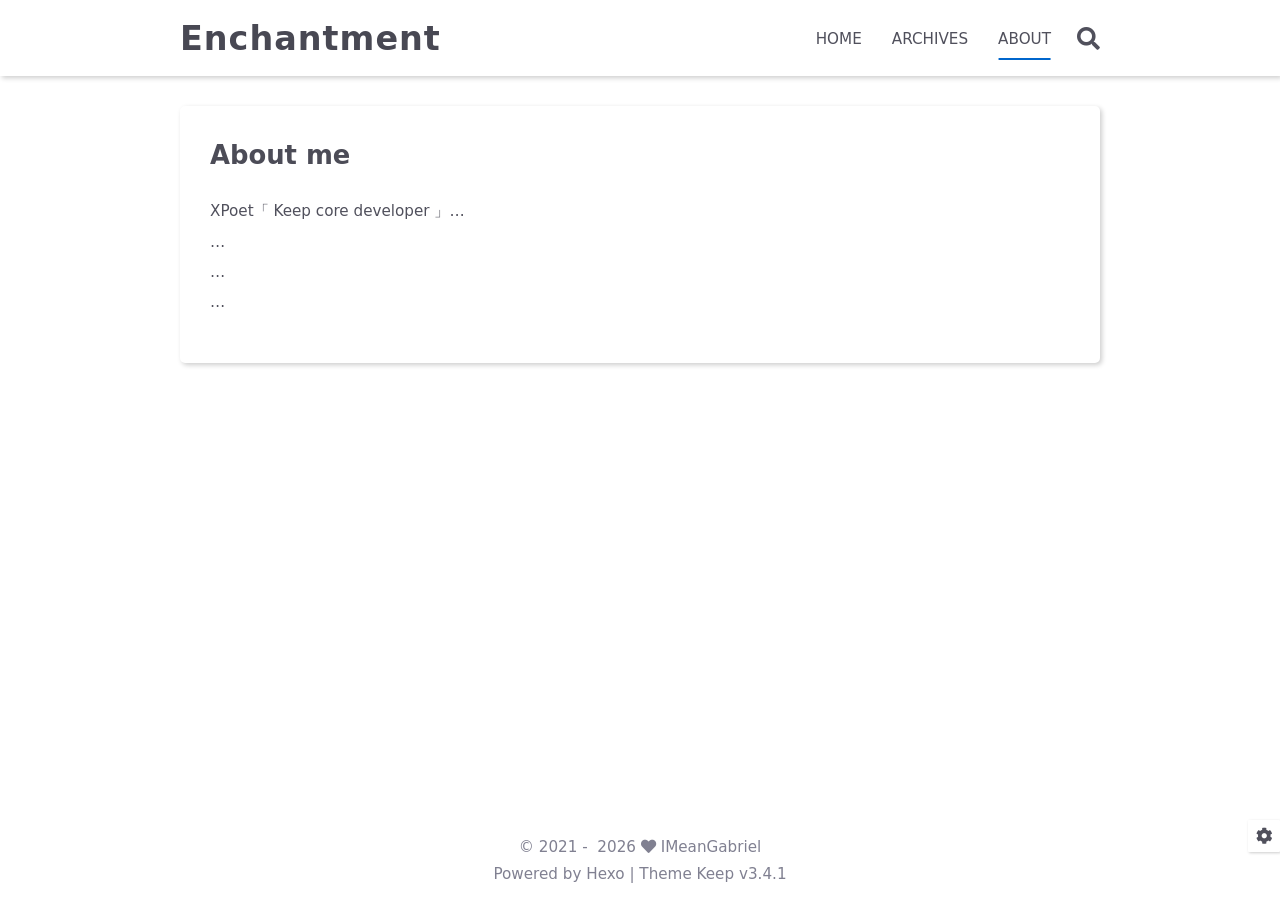
==== commit 068b79dc: "Site updated: 2026-03-01 23:37:10" ====
--- a/about/index.html
+++ b/about/index.html
@@ -165,7 +165,7 @@
             
               <span>2021</span>&nbsp;-&nbsp;
             
-            2021&nbsp;<i class="fas fa-heart icon-animate"></i>&nbsp;<a href="/">IMeanGabriel</a>
+            2026&nbsp;<i class="fas fa-heart icon-animate"></i>&nbsp;<a href="/">IMeanGabriel</a>
         </div>
         
             <script async data-pjax src="//busuanzi.ibruce.info/busuanzi/2.3/busuanzi.pure.mini.js"></script>
--- a/css/style.css
+++ b/css/style.css
@@ -337,6 +337,10 @@
   transition-timing-function: ease, ease, ease, ease, linear;
 }
 .btn:hover {
+  transform: scaleX(1.06) scaleY(1.06);
+  box-shadow: 2px 2px 8px var(--shadow-hover-color);
+}
+.btn:hover {
   color: var(--background-color);
   background: var(--primary-color);
 }
@@ -1052,6 +1056,9 @@
   transition-duration: 0.2s, 0.2s, 0.2s, 0.2s, 0.3s, 0.2s;
   transition-timing-function: ease, ease, ease, ease, ease-out, linear;
 }
+.page-container .page-aside:hover {
+  box-shadow: 2px 2px 8px var(--shadow-hover-color);
+}
 @media (max-width: 780px) {
   .page-container .page-aside {
     left: 0 !important;
@@ -1327,6 +1334,64 @@
   width: 100%;
   z-index: 1009;
 }
+.progress-bar-container .pjax-progress-bar {
+  position: absolute;
+  top: 0;
+  left: 0;
+  height: 2px;
+  width: 0;
+  background: var(--pjax-progress-bar-color);
+  visibility: hidden;
+  opacity: 0;
+  z-index: 1008;
+  transition-property: color, background, box-shadow, border-color, width;
+  transition-delay: 0s, 0s, 0s, 0s, 0s;
+  transition-duration: 0.2s, 0.2s, 0.2s, 0.2s, 0.1s;
+  transition-timing-function: ease, ease, ease, ease, linear;
+}
+.progress-bar-container .pjax-progress-bar.show {
+  opacity: 1;
+  visibility: visible;
+}
+.progress-bar-container .pjax-progress-icon {
+  position: absolute;
+  top: 0;
+  right: 0;
+  z-index: 1008;
+  display: flex;
+  align-items: center;
+  justify-content: center;
+  padding: 7px 6px 0 0;
+  visibility: hidden;
+  font-size: 1.1rem;
+  color: var(--default-text-color);
+}
+@media (max-width: 780px) {
+  .progress-bar-container .pjax-progress-icon {
+    padding: 6px 5px 0 0;
+    font-size: 1rem;
+  }
+}
+.progress-bar-container .pjax-progress-icon.show {
+  visibility: visible;
+}
+.progress-bar-container .scroll-progress-bar {
+  position: absolute;
+  top: 0;
+  left: 0;
+  width: 0;
+  height: 2px;
+  visibility: hidden;
+  z-index: 1007;
+  background: var(--primary-color);
+  transition-property: color, background, box-shadow, border-color, width;
+  transition-delay: 0s, 0s, 0s, 0s, 0s;
+  transition-duration: 0.2s, 0.2s, 0.2s, 0.2s, 0.1s;
+  transition-timing-function: ease, ease, ease, ease, linear;
+}
+.progress-bar-container .scroll-progress-bar.hide {
+  display: none !important;
+}
 .header-wrapper {
   width: 100%;
   height: 100%;
@@ -1337,6 +1402,9 @@
   background: var(--background-color);
   padding-top: 2px;
   box-shadow: 2px 2px 5px var(--shadow-color);
+}
+.header-wrapper:hover {
+  box-shadow: 2px 2px 8px var(--shadow-hover-color);
 }
 .header-wrapper .header-content {
   position: relative;
@@ -1593,6 +1661,10 @@
 .post-tools-container .tools-list li:last-child {
   margin-bottom: 0;
 }
+.post-tools-container .tools-list li:hover {
+  transform: scaleX(1.06) scaleY(1.06);
+  box-shadow: 2px 2px 8px var(--shadow-hover-color);
+}
 .post-tools-container .tools-list li.page-aside-toggle {
   display: none;
 }
@@ -1662,6 +1734,25 @@
   opacity: 1;
   transform: translateX(0);
 }
+.side-tools-container .exposed-tools-list .tool-scroll-to-top {
+  display: none;
+}
+.side-tools-container .exposed-tools-list .tool-scroll-to-top.show {
+  display: flex;
+}
+.side-tools-container .exposed-tools-list .tool-scroll-to-top:hover .percent {
+  display: none;
+}
+.side-tools-container .exposed-tools-list .tool-scroll-to-top:hover .arrow-up {
+  display: flex;
+}
+.side-tools-container .exposed-tools-list .tool-scroll-to-top .arrow-up {
+  display: none;
+}
+.side-tools-container .exposed-tools-list .tool-scroll-to-top .percent {
+  display: flex;
+  font-size: 1rem;
+}
 .archive-list-container .archive-item {
   margin-bottom: 30px;
 }
@@ -1772,6 +1863,9 @@
   .page-template-container {
     margin-bottom: 18px;
   }
+}
+.page-template-container:hover {
+  box-shadow: 2px 2px 8px var(--shadow-hover-color);
 }
 @media (max-width: 780px) {
   .page-template-container {
@@ -1896,6 +1990,9 @@
   background: var(--background-color);
   box-shadow: 2px 2px 5px var(--shadow-color);
 }
+.category-list-container:hover {
+  box-shadow: 2px 2px 8px var(--shadow-hover-color);
+}
 @media (max-width: 780px) {
   .category-list-container {
     padding: 24px;
@@ -2037,6 +2134,10 @@
     margin-bottom: 22.8px;
   }
 }
+.home-content-container .home-article-list .home-article-item:hover {
+  transform: scaleX(1.015) scaleY(1.015);
+  box-shadow: 2px 2px 8px var(--shadow-hover-color);
+}
 @media (max-width: 780px) {
   .home-content-container .home-article-list .home-article-item {
     padding: 22.400000000000002px;
@@ -2147,6 +2248,9 @@
     margin-bottom: 18px;
   }
 }
+.archive-container:hover {
+  box-shadow: 2px 2px 8px var(--shadow-hover-color);
+}
 @media (max-width: 780px) {
   .archive-container {
     padding: 24px;
@@ -2176,6 +2280,9 @@
   .article-content-container {
     margin-bottom: 18px;
   }
+}
+.article-content-container:hover {
+  box-shadow: 2px 2px 8px var(--shadow-hover-color);
 }
 @media (max-width: 780px) {
   .article-content-container {
@@ -2297,6 +2404,11 @@
   transition-duration: 0.2s, 0.2s, 0.2s, 0.2s, 0.2s;
   transition-timing-function: ease, ease, ease, ease, linear;
 }
+.article-content-container .article-nav .article-prev:hover,
+.article-content-container .article-nav .article-next:hover {
+  transform: scaleX(1.03) scaleY(1.03);
+  box-shadow: 2px 2px 8px var(--shadow-hover-color);
+}
 @media (max-width: 780px) {
   .article-content-container .article-nav .article-prev,
   .article-content-container .article-nav .article-next {
@@ -2388,6 +2500,9 @@
   .category-container {
     margin-bottom: 18px;
   }
+}
+.category-container:hover {
+  box-shadow: 2px 2px 8px var(--shadow-hover-color);
 }
 @media (max-width: 780px) {
   .category-container {
@@ -2440,6 +2555,9 @@
     margin-bottom: 18px;
   }
 }
+.tag-container:hover {
+  box-shadow: 2px 2px 8px var(--shadow-hover-color);
+}
 @media (max-width: 780px) {
   .tag-container {
     padding: 24px;
@@ -2480,6 +2598,9 @@
   background: var(--background-color);
   box-shadow: 2px 2px 5px var(--shadow-color);
 }
+.tagcloud-container:hover {
+  box-shadow: 2px 2px 8px var(--shadow-hover-color);
+}
 @media (max-width: 780px) {
   .tagcloud-container {
     padding: 16px;
